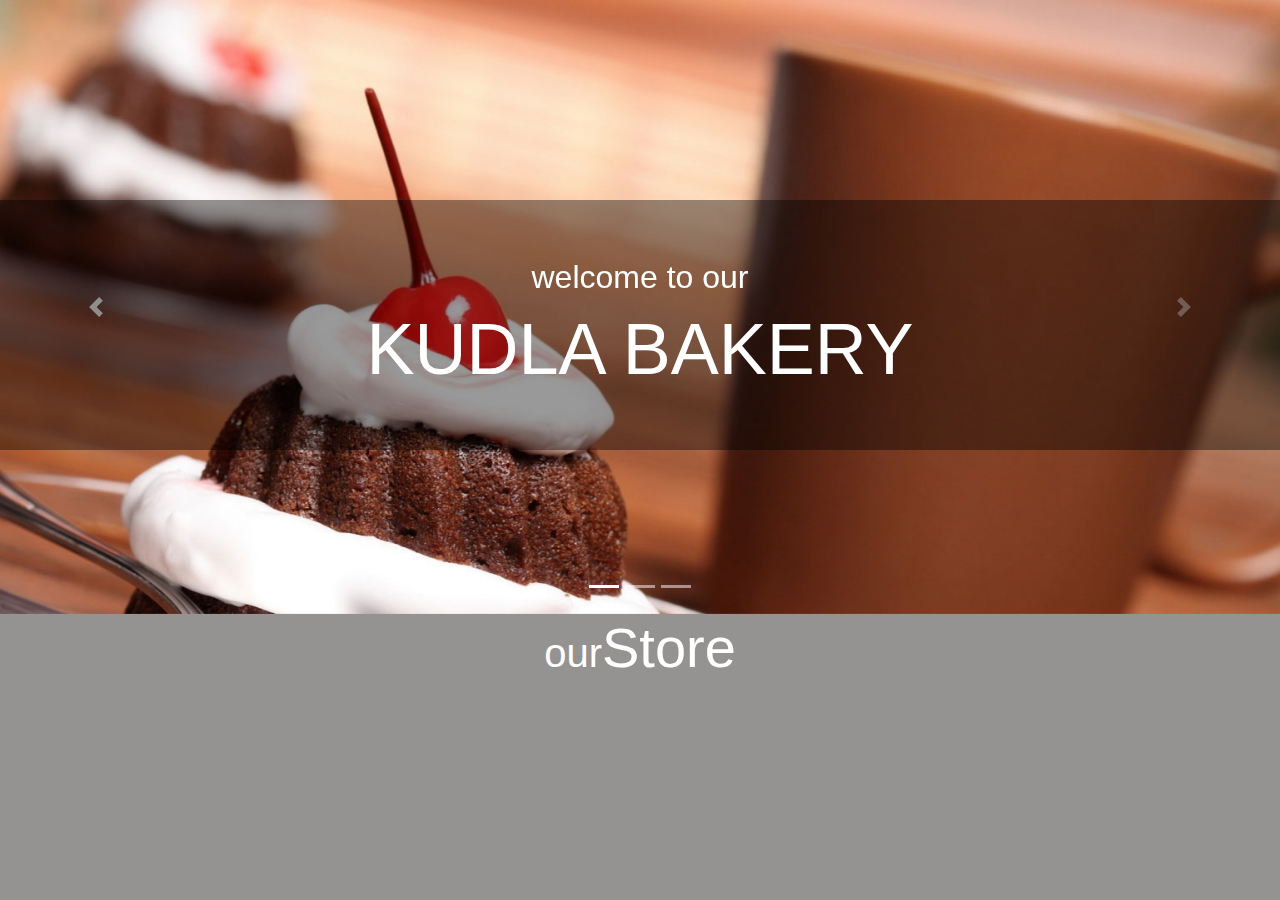
==== index.html @ 6b2db274 "first commit" ====
<!DOCTYPE html>
<html lang="en">
<head>
    <meta charset="UTF-8">
    <meta name="viewport" content="width=device-width, initial-scale=1.0">
    <meta http-equiv="X-UA-Compatible" content="ie=edge">
    <link rel="stylesheet" href="https://maxcdn.bootstrapcdn.com/bootstrap/4.0.0/css/bootstrap.min.css" >
    <link rel="stylesheet" href="styles.css" type="text/css">
    <title>FoodCart</title>
</head>
<body>
   
 <div><!--main div-->
         
   <!-- Homepage -->
      <!--carousel slides-->
        <div id="main" class="carousel slide" data-ride="carousel">
        
          <!-- Indicators -->
            <ul class="carousel-indicators">
               <li data-target="#main" data-slide-to="0" class="active"></li>
               <li data-target="#main" data-slide-to="1"></li>
               <li data-target="#main" data-slide-to="2"></li>
           </ul>
          <!--End of Indicator-->

         <!-- The slideshow -->
            <div class="carousel-inner">
                <div class="carousel-item active banner slides bg1"></div>
                <div class="carousel-item banner slides bg2"></div>            
                <div class="carousel-item banner slides bg3"></div>
            </div>
         <!--End of slides-->
          
         <!-- Left and right controls -->
            <a class="carousel-control-prev" href="#main" data-slide="prev">
                <span class="carousel-control-prev-icon"></span>
            </a>
            <a class="carousel-control-next" href="#main" data-slide="next">
                <span class="carousel-control-next-icon"></span>
            </a>
         <!--End of left and rigth controler-->

         <!--carousel capption-->
            <div class="main-text col-md-12"  >
                <h1><small>welcome to our </small></h1>
                <h3 class="display-3">KUDLA BAKERY</h3>
            </div>
         <!--end of carousel caption-->

        </div>
     <!--End of carousel-->
   <!--Homepage Ends-->

   <!--Store Page-->
    <div>
        <h1 class="text">our<strong class="display-4">Store</strong></h1>
    </div> 
   <!--Store Page Ends-->


        
  </div
  ><!--end of main div-->
</body>

<!--Scripts-->
<script src="cart.js"></script>
<script src="https://ajax.googleapis.com/ajax/libs/jquery/3.4.1/jquery.min.js"></script>
<script src="https://cdnjs.cloudflare.com/ajax/libs/popper.js/1.16.0/umd/popper.min.js"></script>
<script src="https://maxcdn.bootstrapcdn.com/bootstrap/4.4.1/js/bootstrap.min.js"></script>
<!--End of Script-->
</html>
---- styles.css ----
body{
    background-color:#2c252580;
}
.bg1
{
    background-image: url(img/bg1.png);
}
.bg2
{
    background-image: url(img/bg10.png);
}
.bg3
{
    background-image: url(img/bg3.png);
    
}
.slides{
    background-repeat: no-repeat;
    background-size: 100%;
    background-attachment: fixed;
    background-position: center;
    background-size: cover;
    padding-top: 8%;
    padding-left: 30%;
    padding-bottom: 40%;
 }
#txt
{
    position: sticky;
}
.main-text
{
    text-align: center;
    font-family: Comic, cursive, sans-serif;
    position: absolute;
    top: 200px;
    width: 100%;
    color: #FFF;
    background-color: rgba(0, 0, 0,0.4);
    padding-top: 50px;
    padding-bottom: 50px;
}
.text
{    text-align: center;
    font-family: Comic, cursive, sans-serif;
    color: #FFF;
}
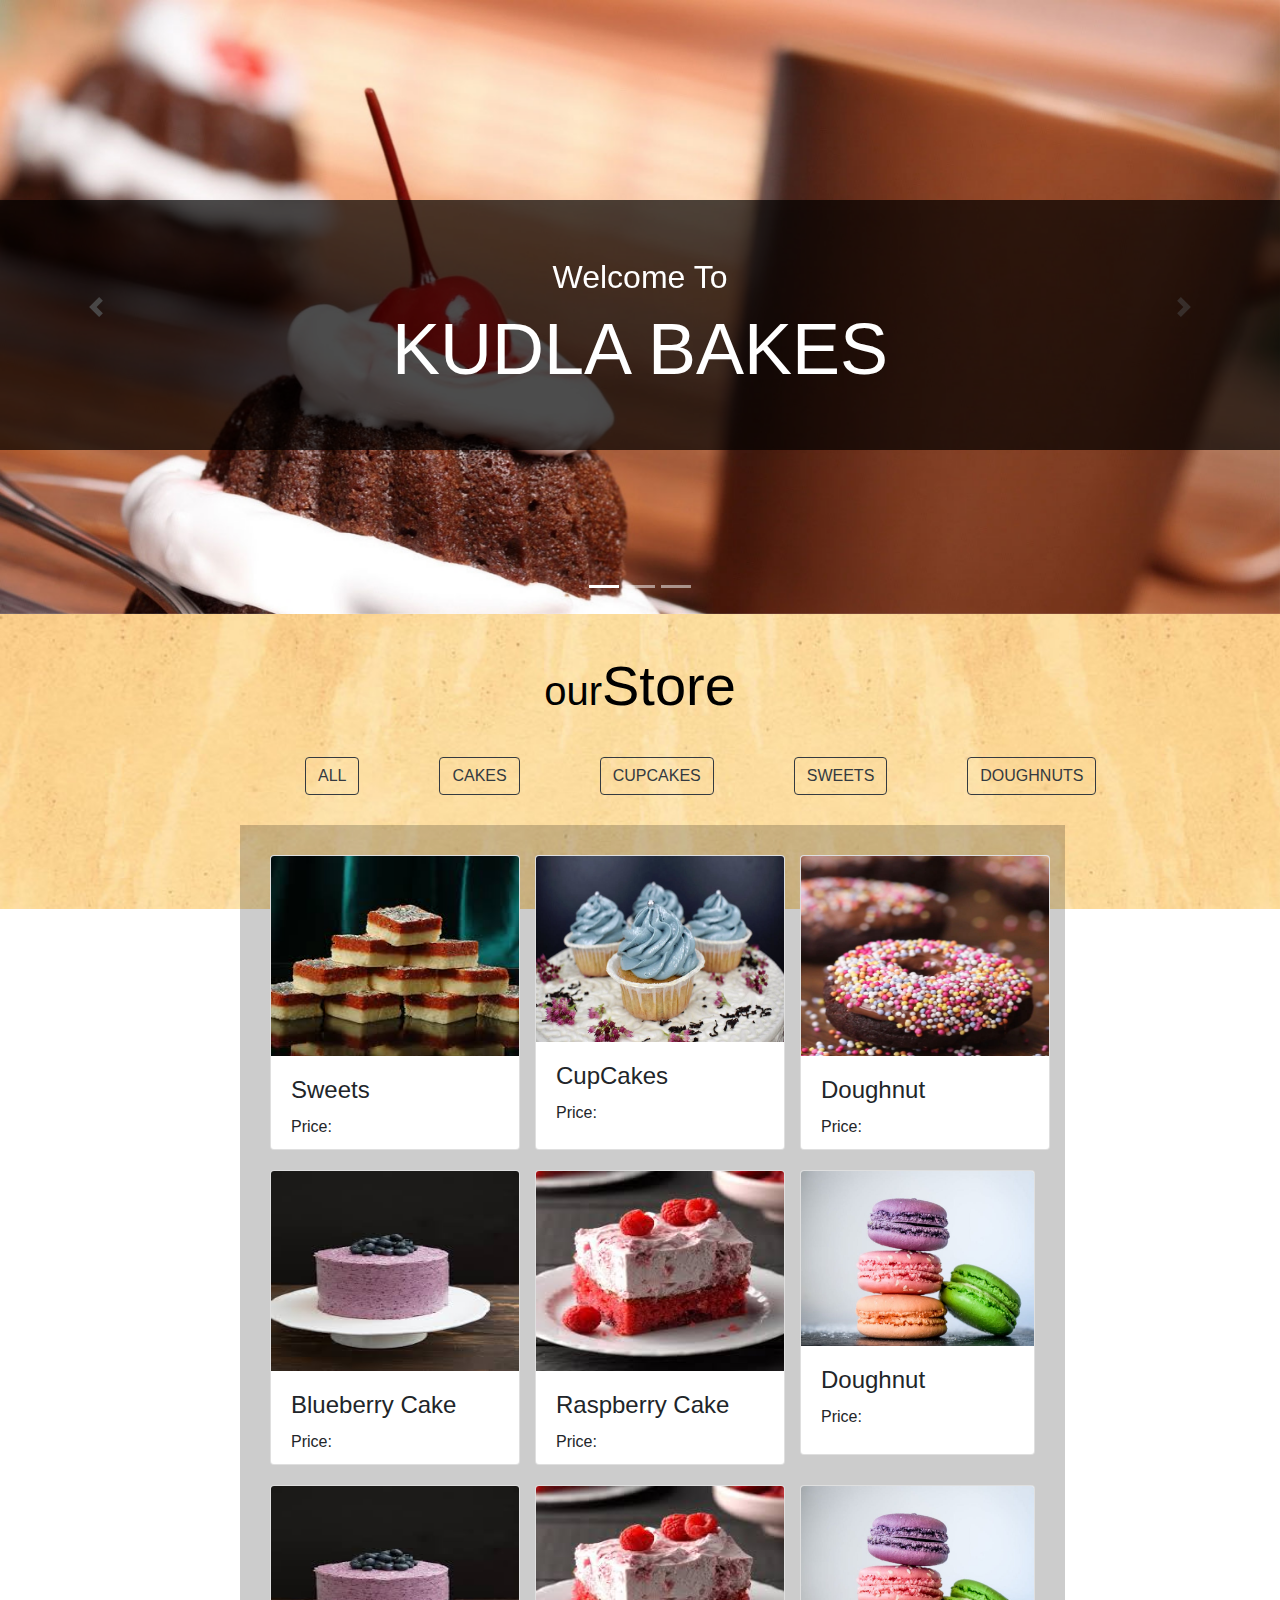
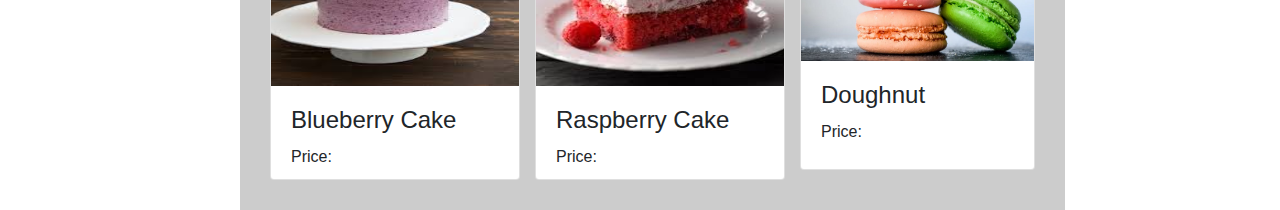
==== commit cc6fb171: "first commit" ====
--- a/index.html
+++ b/index.html
@@ -43,8 +43,8 @@
 
          <!--carousel capption-->
             <div class="main-text col-md-12"  >
-                <h1><small>welcome to our </small></h1>
-                <h3 class="display-3">KUDLA BAKERY</h3>
+                <h1><small>Welcome  To </small></h1>
+                <h3 class="display-3">KUDLA BAKES</h3>
             </div>
          <!--end of carousel caption-->
 
@@ -53,15 +53,125 @@
    <!--Homepage Ends-->
 
    <!--Store Page-->
-    <div>
-        <h1 class="text">our<strong class="display-4">Store</strong></h1>
-    </div> 
+    <div class="container-fluid store">
+         <h1 class="bodyTxt">our<strong class="display-4 bodyTxt">Store</strong></h1><!--head-->               
+        <div class="row justify"><!--service buttons-->
+                <div class="justify-btn"><a href="#" class="btn btn-outline-dark text-uppercase ">all</a></div>
+                <div class="justify-btn"><a href="#" class="btn btn-outline-dark text-uppercase ">Cakes</a></div>
+                <div class="justify-btn"><a href="#" class="btn btn-outline-dark text-uppercase ">CupCakes</a></div>
+                <div class="justify-btn"><a href="#" class="btn btn-outline-dark text-uppercase ">Sweets</a></div>
+                <div class="justify-btn"><a href="#" class="btn btn-outline-dark text-uppercase ">Doughnuts</a></div>
+        </div><!--end of service buttons-->
+         
+        <div class="justify-card ">
+        <!--service cards Row 1-->
+        <div class="row cardRow ">
+            <div class="col-sm-4"><!--card 1-->
+            <div class="card cardSize" style="width:250px">
+                <img class="card-img-top card-img-size" src="img/sweet.jpg" alt="Card image">
+                <div class="card-body">
+                  <h4 class="card-title">Sweets</h4>
+                  <h6>Price:</h6>
+                </div>
+              </div>
+            </div>
+            
+            <div class="col-sm-4"><!--card 2-->
+                <div class="card cardSize">
+                    <img class="card-img-top card-img-size" src="img/cupcake-3.jpeg" alt="Card image">
+                    <div class="card-body">
+                      <h4 class="card-title">CupCakes</h4>
+                      <h6>Price:</h6>
+                    </div>
+                  </div>
+                </div>
+
+                <div class="col-sm-4"><!--card 3-->
+                    <div class="card cardSize" >
+                        <img class="card-img-top card-img-size" src="img/Doughnut.jpg" alt="Card image">
+                        <div class="card-body">
+                          <h4 class="card-title">Doughnut</h4>
+                          <h6>Price:</h6>
+                        </div>
+                      </div>
+                    </div>
+
+          </div><!--end of 1 st row -->
+        
+          <div class="row cardRow"><!--second Row-->
+            <div class="col-sm-4"><!--card 1-->
+            <div class="card cardSize">
+                <img class="card-img-top card-img-size" src="img/blueberry.jpg" alt="Card image">
+                <div class="card-body">
+                  <h4 class="card-title">Blueberry Cake</h4>
+                  <h6>Price:</h6>
+                </div>
+              </div>
+            </div>
+            
+            <div class="col-sm-4"><!--card 2-->
+                <div class="card cardSize">
+                    <img class="card-img-top card-img-size" src="img/Rasberry.jpg" alt="Card image" >
+                    <div class="card-body">
+                      <h4 class="card-title">Raspberry Cake</h4>
+                      <h6>Price:</h6>
+                    </div>
+                  </div>
+                </div>
+
+                <div class="col-sm-4"><!--card 3-->
+                    <div class="card">
+                        <img class="card-img-top" src="img/sweets-1.jpeg" alt="Card image">
+                        <div class="card-body">
+                          <h4 class="card-title">Doughnut</h4>
+                          <h6>Price:</h6>
+                        </div>
+                      </div>
+                    </div>
+
+          </div><!--end of second row -->
+
+          <div class="row cardRow"><!--Third Row-->
+            <div class="col-sm-4 " ><!--card 1-->
+            <div class="card cardSize">
+                <img class="card-img-top card-img-size" src="img/blueberry.jpg" alt="Card image">
+                <div class="card-body">
+                  <h4 class="card-title">Blueberry Cake</h4>
+                  <h6>Price:</h6>
+                </div>
+              </div>
+            </div>
+            
+            <div class="col-sm-4"><!--card 2-->
+                <div class="card cardSize">
+                    <img class="card-img-top card-img-size" src="img/Rasberry.jpg" alt="Card image" >
+                    <div class="card-body">
+                      <h4 class="card-title">Raspberry Cake</h4>
+                      <h6>Price:</h6>
+                    </div>
+                  </div>
+                </div>
+
+                <div class="col-sm-4"><!--card 3-->
+                    <div class="card">
+                        <img class="card-img-top" src="img/sweets-1.jpeg" alt="Card image">
+                        <div class="card-body">
+                          <h4 class="card-title">Doughnut</h4>
+                          <h6>Price:</h6>
+                        </div>
+                      </div>
+                    </div>
+
+          </div><!--end of third row -->
+
+        </div> <!--Cards main div-->
+    </div>
    <!--Store Page Ends-->
 
 
         
-  </div
-  ><!--end of main div-->
+  </div>
+</div><!--end of main div-->
 </body>
 
 <!--Scripts-->
--- a/styles.css
+++ b/styles.css
@@ -1,6 +1,3 @@
-body{
-    background-color:#2c252580;
-}
 .bg1
 {
     background-image: url(img/bg1.png);
@@ -36,7 +33,7 @@
     top: 200px;
     width: 100%;
     color: #FFF;
-    background-color: rgba(0, 0, 0,0.4);
+    background-color: rgba(0, 0, 0,0.7);
     padding-top: 50px;
     padding-bottom: 50px;
 }
@@ -45,3 +42,57 @@
     font-family: Comic, cursive, sans-serif;
     color: #FFF;
 }
+.bodyTxt
+{
+    padding-top: 3%;
+    text-align: center;
+    font-family: Comic, cursive, sans-serif;
+    color:black
+}
+
+.justify-btn
+{
+ padding-left: 40px;
+ padding-right: 40px;
+ padding-bottom: 30px;
+ padding-top: 30px;
+}
+.justify
+{
+       margin-left: 20%;
+       page-break-after: 20%;
+}
+.justify-card
+{
+    margin-left: 18%;
+    margin-right:16%;
+    padding:20px;
+    padding-left: 20px;
+   background-color: rgba(0, 0, 0,0.2);
+}
+.leftAlign
+{
+  text-align: right;
+} 
+.cardRow
+{
+    padding: 10px;
+}
+.store
+{
+    background-image: url(img/sbg1.png);
+    background-repeat: no-repeat;
+    background-size: 100%;
+    background-attachment: fixed;
+    background-position: center;
+    background-size: cover;
+}
+.cardSize
+{
+    width:250px;
+    height: 295px;
+}
+.card-img-size
+{
+    height: 200px;
+}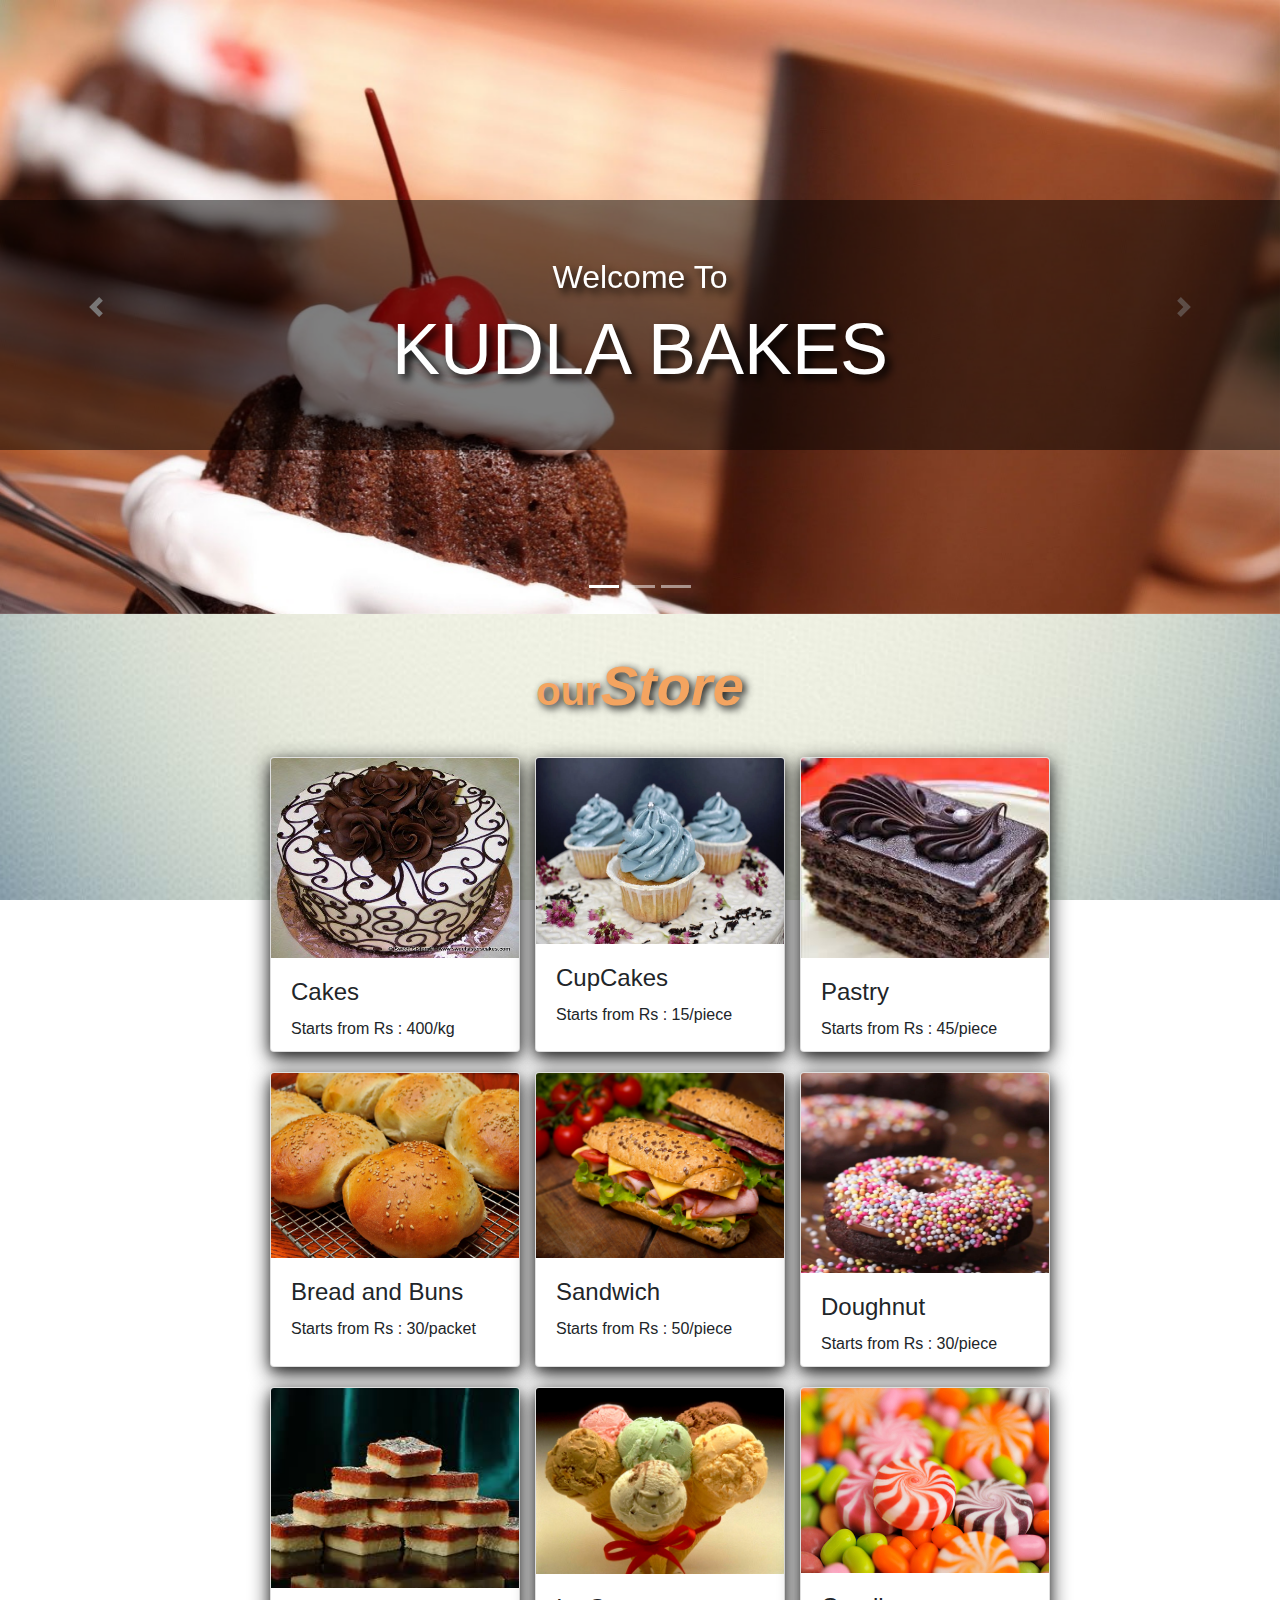
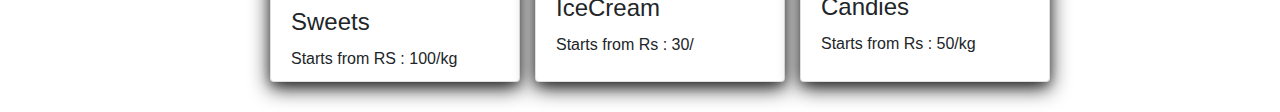
==== commit 59e5dae1: "first commit" ====
--- a/index.html
+++ b/index.html
@@ -6,6 +6,7 @@
     <meta http-equiv="X-UA-Compatible" content="ie=edge">
     <link rel="stylesheet" href="https://maxcdn.bootstrapcdn.com/bootstrap/4.0.0/css/bootstrap.min.css" >
     <link rel="stylesheet" href="styles.css" type="text/css">
+    <link rel="stylesheet" href="css/style.css" type="text/css">
     <title>FoodCart</title>
 </head>
 <body>
@@ -54,44 +55,45 @@
 
    <!--Store Page-->
     <div class="container-fluid store">
-         <h1 class="bodyTxt">our<strong class="display-4 bodyTxt">Store</strong></h1><!--head-->               
-        <div class="row justify"><!--service buttons-->
-                <div class="justify-btn"><a href="#" class="btn btn-outline-dark text-uppercase ">all</a></div>
+         <h1 class="bodyTxt">our<strong class="display-4 bodyTxt font-italic">Store</strong></h1><!--head-->               
+        <div class="row justify"><!--service buttons -->
+               <!--<div class="justify-btn"><a href="#" class="btn btn-outline-dark text-uppercase ">all</a></div>
                 <div class="justify-btn"><a href="#" class="btn btn-outline-dark text-uppercase ">Cakes</a></div>
                 <div class="justify-btn"><a href="#" class="btn btn-outline-dark text-uppercase ">CupCakes</a></div>
                 <div class="justify-btn"><a href="#" class="btn btn-outline-dark text-uppercase ">Sweets</a></div>
-                <div class="justify-btn"><a href="#" class="btn btn-outline-dark text-uppercase ">Doughnuts</a></div>
-        </div><!--end of service buttons-->
+                <div class="justify-btn"><a href="#" class="btn btn-outline-dark text-uppercase ">Doughnuts</a></div>-->
+                
+        </div>
          
         <div class="justify-card ">
         <!--service cards Row 1-->
         <div class="row cardRow ">
             <div class="col-sm-4"><!--card 1-->
-            <div class="card cardSize" style="width:250px">
-                <img class="card-img-top card-img-size" src="img/sweet.jpg" alt="Card image">
+            <div class="card cardSize" data-toggle="modal" data-target="#cake">
+                <img class="card-img-top card-img-size" src="img/cakes.jpg" alt="Card image">
                 <div class="card-body">
-                  <h4 class="card-title">Sweets</h4>
-                  <h6>Price:</h6>
+                  <h4 class="card-title">Cakes</h4>
+                  <h6>Starts from Rs : 400/kg</h6>
                 </div>
               </div>
             </div>
             
             <div class="col-sm-4"><!--card 2-->
-                <div class="card cardSize">
-                    <img class="card-img-top card-img-size" src="img/cupcake-3.jpeg" alt="Card image">
+                <div class="card cardSize" data-toggle="modal" data-target="#cupCake">
+                    <img class="card-img-top card-img-size" src="img/cupcake.jpeg" alt="Card image">
                     <div class="card-body">
                       <h4 class="card-title">CupCakes</h4>
-                      <h6>Price:</h6>
+                      <h6>Starts from Rs : 15/piece</h6>
                     </div>
                   </div>
                 </div>
 
                 <div class="col-sm-4"><!--card 3-->
-                    <div class="card cardSize" >
-                        <img class="card-img-top card-img-size" src="img/Doughnut.jpg" alt="Card image">
+                    <div class="card cardSize" data-toggle="modal" data-target="#pastry">
+                        <img class="card-img-top card-img-size" src="img/pastry.jpg" alt="Card image">
                         <div class="card-body">
-                          <h4 class="card-title">Doughnut</h4>
-                          <h6>Price:</h6>
+                          <h4 class="card-title">Pastry</h4>
+                          <h6>Starts from Rs : 45/piece</h6>
                         </div>
                       </div>
                     </div>
@@ -100,77 +102,309 @@
         
           <div class="row cardRow"><!--second Row-->
             <div class="col-sm-4"><!--card 1-->
-            <div class="card cardSize">
-                <img class="card-img-top card-img-size" src="img/blueberry.jpg" alt="Card image">
+            <div class="card cardSize" data-toggle="modal" data-target="#bread">
+                <img class="card-img-top card-img-size" src="img/bread.jpg" alt="Card image">
                 <div class="card-body">
-                  <h4 class="card-title">Blueberry Cake</h4>
-                  <h6>Price:</h6>
+                  <h4 class="card-title">Bread and Buns</h4>
+                  <h6>Starts from Rs : 30/packet</h6>
+                  </div>
+              </div>
+            </div>
+            
+            <div class="col-sm-4"><!--card 2-->
+                <div class="card cardSize" data-toggle="modal" data-target="#sandwich">
+                    <img class="card-img-top card-img-size" src="img/sandwich.jpg" alt="Card image" >
+                    <div class="card-body">
+                      <h4 class="card-title">Sandwich</h4>
+                      <h6>Starts from  Rs : 50/piece</h6>
+                    </div>
+                  </div>
+                </div>
+
+                <div class="col-sm-4"><!--card 3-->
+                    <div class="card cardSize" data-toggle="modal" data-target="#doughnut">
+                        <img class="card-img-top card-img-size" src="img/Doughnut.jpg" alt="Card image">
+                        <div class="card-body">
+                          <h4 class="card-title">Doughnut</h4>
+                          <h6>Starts from Rs : 30/piece</h6>
+                        </div>
+                      </div>
+                    </div>
+
+          </div><!--end of second row -->
+
+          <div class="row cardRow"><!--Third Row-->
+            <div class="col-sm-4 " ><!--card 1-->
+            <div class="card cardSize" data-toggle="modal" data-target="#sweet">
+                <img class="card-img-top card-img-size" src="img/sweet.jpg" alt="Card image">
+                <div class="card-body">
+                  <h4 class="card-title">Sweets</h4>
+                  <h6>Starts from RS : 100/kg</h6>
                 </div>
               </div>
             </div>
             
             <div class="col-sm-4"><!--card 2-->
-                <div class="card cardSize">
-                    <img class="card-img-top card-img-size" src="img/Rasberry.jpg" alt="Card image" >
+                <div class="card cardSize" data-toggle="modal" data-target="#icecream">
+                    <img class="card-img-top card-img-size" src="img/icecream.jpg" alt="Card image" >
                     <div class="card-body">
-                      <h4 class="card-title">Raspberry Cake</h4>
-                      <h6>Price:</h6>
+                      <h4 class="card-title">IceCream</h4>
+                      <h6>Starts from Rs : 30/</h6>
                     </div>
                   </div>
                 </div>
 
                 <div class="col-sm-4"><!--card 3-->
-                    <div class="card">
-                        <img class="card-img-top" src="img/sweets-1.jpeg" alt="Card image">
+                    <div class="card cardSize" data-toggle="modal" data-target="#candy">
+                        <img class="card-img-top card-img-size" src="img/candy.jpg" alt="Card image">
                         <div class="card-body">
-                          <h4 class="card-title">Doughnut</h4>
-                          <h6>Price:</h6>
+                          <h4 class="card-title">Candies</h4>
+                          <h6>Starts from Rs : 50/kg</h6>
                         </div>
                       </div>
                     </div>
 
-          </div><!--end of second row -->
-
-          <div class="row cardRow"><!--Third Row-->
-            <div class="col-sm-4 " ><!--card 1-->
-            <div class="card cardSize">
-                <img class="card-img-top card-img-size" src="img/blueberry.jpg" alt="Card image">
-                <div class="card-body">
-                  <h4 class="card-title">Blueberry Cake</h4>
-                  <h6>Price:</h6>
-                </div>
-              </div>
-            </div>
-            
-            <div class="col-sm-4"><!--card 2-->
-                <div class="card cardSize">
-                    <img class="card-img-top card-img-size" src="img/Rasberry.jpg" alt="Card image" >
-                    <div class="card-body">
-                      <h4 class="card-title">Raspberry Cake</h4>
-                      <h6>Price:</h6>
-                    </div>
-                  </div>
-                </div>
-
-                <div class="col-sm-4"><!--card 3-->
-                    <div class="card">
-                        <img class="card-img-top" src="img/sweets-1.jpeg" alt="Card image">
-                        <div class="card-body">
-                          <h4 class="card-title">Doughnut</h4>
-                          <h6>Price:</h6>
-                        </div>
-                      </div>
-                    </div>
-
           </div><!--end of third row -->
 
         </div> <!--Cards main div-->
     </div>
-   <!--Store Page Ends-->
-
-
-        
+   <!--Store Page Ends-->          
+
+  <!--Popup Models-->
+ <!-- The Modal Cacke-->
+  <div class="modal" id="cake">
+   <div class="modal-dialog">
+    <div class="modal-content">
+    
+      <!-- Modal Header -->
+      <div class="modal-header">
+        <h4 class="modal-title">Cakes</h4>
+        <button type="button" class="close" data-dismiss="modal">&times;</button>
+      </div>
+      
+      <!-- Modal body -->
+      <div class="modal-body">
+        Modal body..
+      </div>
+      
+      <!-- Modal footer -->
+      <div class="modal-footer">
+        <button type="button" class="btn btn-danger" data-dismiss="modal">Close</button>
+      </div>
+      
+    </div>
   </div>
+</div>
+<!--Model Cake ends-->        
+
+<!-- The Modal cupCacke-->
+<div class="modal" id="cupCake">
+  <div class="modal-dialog">
+    <div class="modal-content">
+    
+      <!-- Modal Header -->
+      <div class="modal-header">
+        <h4 class="modal-title">CupCakes</h4>
+        <button type="button" class="close" data-dismiss="modal">&times;</button>
+      </div>
+      
+      <!-- Modal body -->
+      <div class="modal-body">
+        Modal body..
+      </div>
+      
+      <!-- Modal footer -->
+      <div class="modal-footer">
+        <button type="button" class="btn btn-danger" data-dismiss="modal">Close</button>
+      </div>
+      
+    </div>
+  </div>
+</div>
+<!--cupCake Model ends-->  
+
+<!-- The Modal pastry-->
+<div class="modal" id="pastry">
+  <div class="modal-dialog">
+   <div class="modal-content">
+   
+     <!-- Modal Header -->
+     <div class="modal-header">
+       <h4 class="modal-title">Pastry</h4>
+       <button type="button" class="close" data-dismiss="modal">&times;</button>
+     </div>
+     
+     <!-- Modal body -->
+     <div class="modal-body">
+       Modal body..
+     </div>
+     
+     <!-- Modal footer -->
+     <div class="modal-footer">
+       <button type="button" class="btn btn-danger" data-dismiss="modal">Close</button>
+     </div>
+     
+   </div>
+ </div>
+</div>
+<!--Model pastry ends-->     
+
+<!-- The Modal bread-->
+<div class="modal" id="bread">
+  <div class="modal-dialog">
+   <div class="modal-content">
+   
+     <!-- Modal Header -->
+     <div class="modal-header">
+       <h4 class="modal-title">Bread and Bun</h4>
+       <button type="button" class="close" data-dismiss="modal">&times;</button>
+     </div>
+     
+     <!-- Modal body -->
+     <div class="modal-body">
+       Modal body..
+     </div>
+     
+     <!-- Modal footer -->
+     <div class="modal-footer">
+       <button type="button" class="btn btn-danger" data-dismiss="modal">Close</button>
+     </div>
+     
+   </div>
+ </div>
+</div>
+<!--Model Bread ends-->     
+
+<!-- The Modal Sandwich-->
+<div class="modal" id="sandwich">
+  <div class="modal-dialog">
+   <div class="modal-content">
+   
+     <!-- Modal Header -->
+     <div class="modal-header">
+       <h4 class="modal-title">Sandwich</h4>
+       <button type="button" class="close" data-dismiss="modal">&times;</button>
+     </div>
+     
+     <!-- Modal body -->
+     <div class="modal-body">
+       Modal body..
+     </div>
+     
+     <!-- Modal footer -->
+     <div class="modal-footer">
+       <button type="button" class="btn btn-danger" data-dismiss="modal">Close</button>
+     </div>
+     
+   </div>
+ </div>
+</div>
+<!--Model sandwich ends-->     
+
+<!-- The Modal Doughnut-->
+<div class="modal" id="doughnut">
+  <div class="modal-dialog">
+   <div class="modal-content">
+   
+     <!-- Modal Header -->
+     <div class="modal-header">
+       <h4 class="modal-title">Doughnuts</h4>
+       <button type="button" class="close" data-dismiss="modal">&times;</button>
+     </div>
+     
+     <!-- Modal body -->
+     <div class="modal-body">
+       Modal body..
+     </div>
+     
+     <!-- Modal footer -->
+     <div class="modal-footer">
+       <button type="button" class="btn btn-danger" data-dismiss="modal">Close</button>
+     </div>
+     
+   </div>
+ </div>
+</div>
+<!--Model Dougnut ends-->   
+
+<!-- The Modal Sweets-->
+<div class="modal" id="sweet">
+  <div class="modal-dialog">
+   <div class="modal-content">
+   
+     <!-- Modal Header -->
+     <div class="modal-header">
+       <h4 class="modal-title">Sweets</h4>
+       <button type="button" class="close" data-dismiss="modal">&times;</button>
+     </div>
+     
+     <!-- Modal body -->
+     <div class="modal-body">
+       Modal body..
+     </div>
+     
+     <!-- Modal footer -->
+     <div class="modal-footer">
+       <button type="button" class="btn btn-danger" data-dismiss="modal">Close</button>
+     </div>
+     
+   </div>
+ </div>
+</div>
+<!--Model Sweets ends-->   
+
+<!-- The Modal IceCream-->
+<div class="modal" id="icecream">
+  <div class="modal-dialog">
+   <div class="modal-content">
+   
+     <!-- Modal Header -->
+     <div class="modal-header">
+       <h4 class="modal-title">IceCream</h4>
+       <button type="button" class="close" data-dismiss="modal">&times;</button>
+     </div>
+     
+     <!-- Modal body -->
+     <div class="modal-body">
+       Modal body..
+     </div>
+     
+     <!-- Modal footer -->
+     <div class="modal-footer">
+       <button type="button" class="btn btn-danger" data-dismiss="modal">Close</button>
+     </div>
+     
+   </div>
+ </div>
+</div>
+<!--Model IceCream ends-->  
+
+<!-- The Modal Candies-->
+<div class="modal" id="candy">
+  <div class="modal-dialog">
+   <div class="modal-content">
+   
+     <!-- Modal Header -->
+     <div class="modal-header">
+       <h4 class="modal-title">Candies</h4>
+       <button type="button" class="close" data-dismiss="modal">&times;</button>
+     </div>
+     
+     <!-- Modal body -->
+     <div class="modal-body">
+       Modal body..
+     </div>
+     
+     <!-- Modal footer -->
+     <div class="modal-footer">
+       <button type="button" class="btn btn-danger" data-dismiss="modal">Close</button>
+     </div>
+     
+   </div>
+ </div>
+</div>
+<!--Model Candiess ends-->   
+
 </div><!--end of main div-->
 </body>
 
--- a/styles.css
+++ b/styles.css
@@ -1,14 +1,14 @@
 .bg1
 {
-    background-image: url(img/bg1.png);
+    background-image: url(img/bg1.jpg);
 }
 .bg2
 {
-    background-image: url(img/bg10.png);
+    background-image: url(img/bg2.png);
 }
 .bg3
 {
-    background-image: url(img/bg3.png);
+    background-image: url(img/bg3.jpg);
     
 }
 .slides{
@@ -33,9 +33,11 @@
     top: 200px;
     width: 100%;
     color: #FFF;
-    background-color: rgba(0, 0, 0,0.7);
+    text-shadow: 5px 5px 8px black;
+    background-color: rgba(0, 0, 0,0.5);
     padding-top: 50px;
     padding-bottom: 50px;
+    
 }
 .text
 {    text-align: center;
@@ -44,10 +46,13 @@
 }
 .bodyTxt
 {
+    font-weight: 700;
     padding-top: 3%;
     text-align: center;
     font-family: Comic, cursive, sans-serif;
-    color:black
+    color:sandybrown;
+    text-shadow: 3px 3px 8px black
+    
 }
 
 .justify-btn
@@ -68,7 +73,8 @@
     margin-right:16%;
     padding:20px;
     padding-left: 20px;
-   background-color: rgba(0, 0, 0,0.2);
+    
+   /* background-color: rgba(0, 0, 0,0.2); */
 }
 .leftAlign
 {
@@ -80,7 +86,7 @@
 }
 .store
 {
-    background-image: url(img/sbg1.png);
+    background-image: url(img/sbg2.jpg);
     background-repeat: no-repeat;
     background-size: 100%;
     background-attachment: fixed;
@@ -91,7 +97,15 @@
 {
     width:250px;
     height: 295px;
+  box-shadow: 0 4px 8px 0 rgba(0, 0, 0, 0.2), 0 6px 20px 0 rgba(0, 0, 0, 0.9);
+  
 }
+
+.cardSize:hover {   
+    -webkit-transform: scale(1.1); /* Safari 3-8 */
+    
+  }
+  
 .card-img-size
 {
     height: 200px;
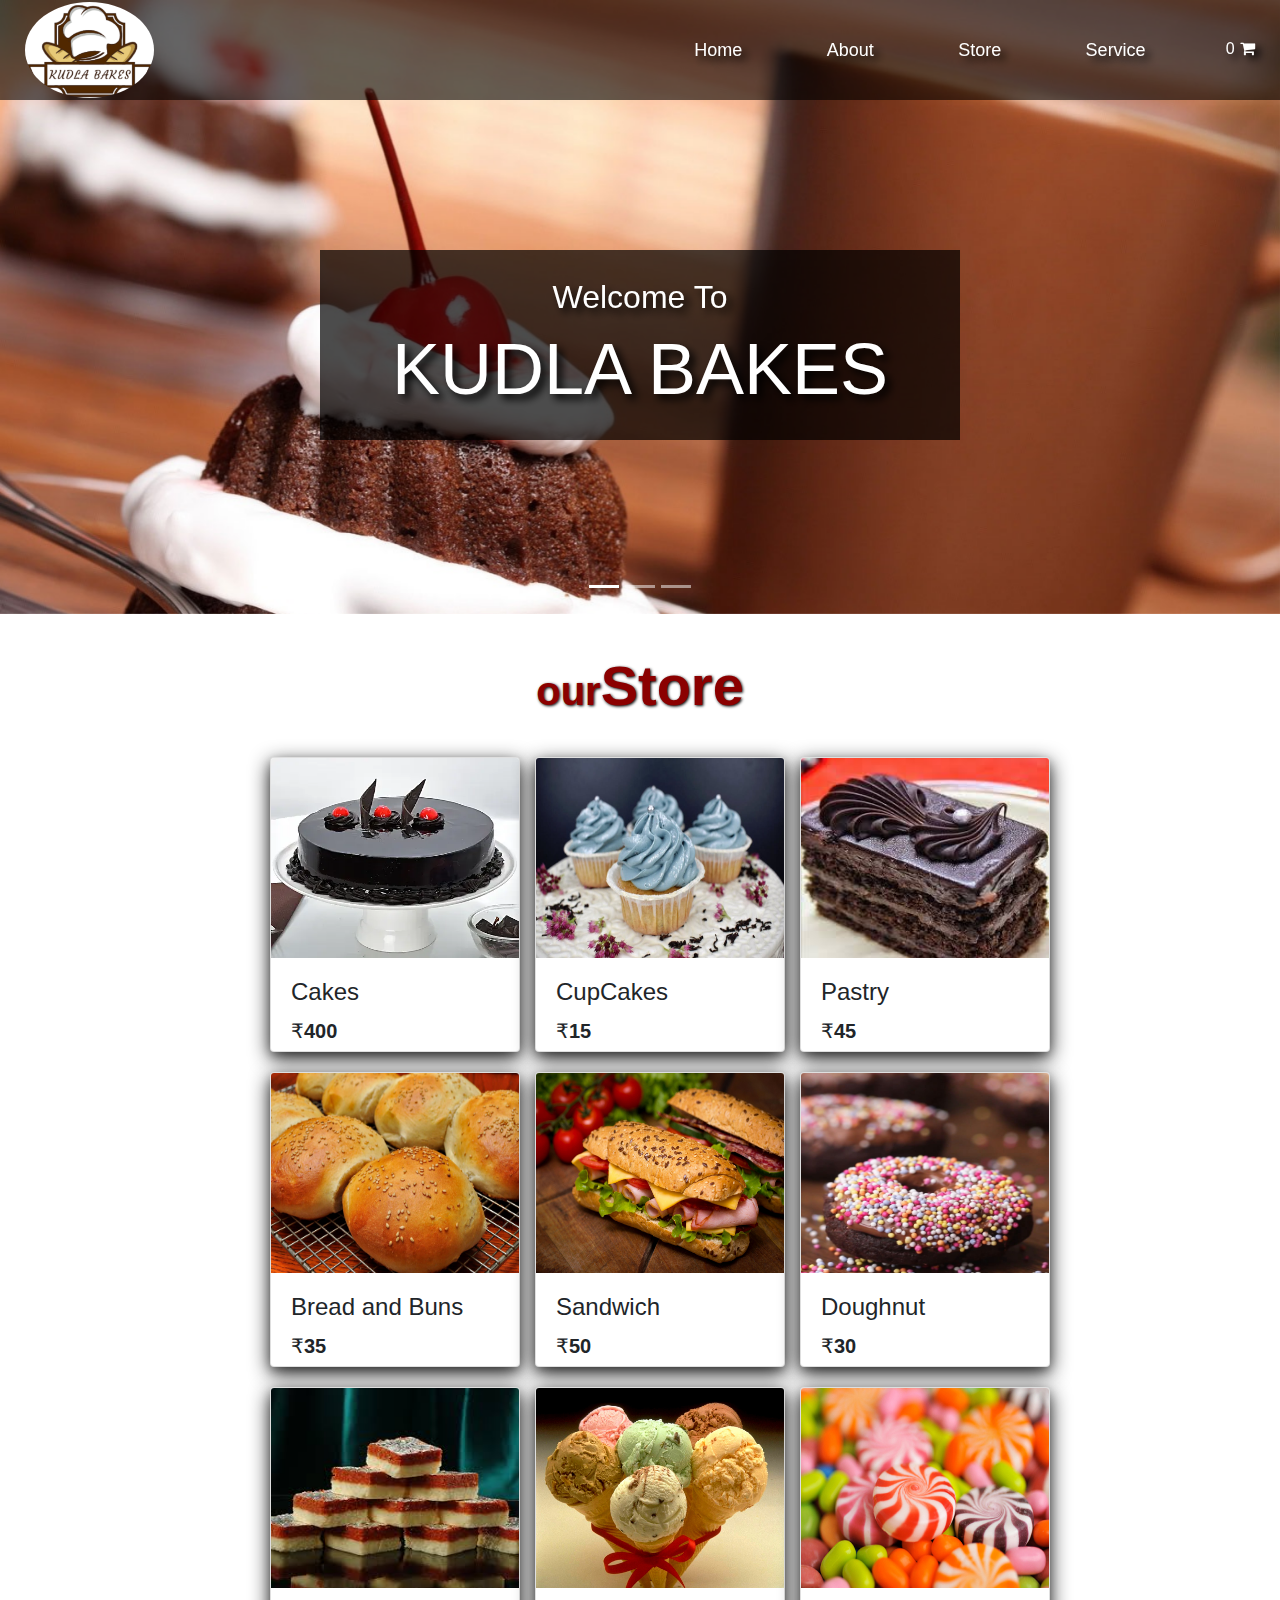
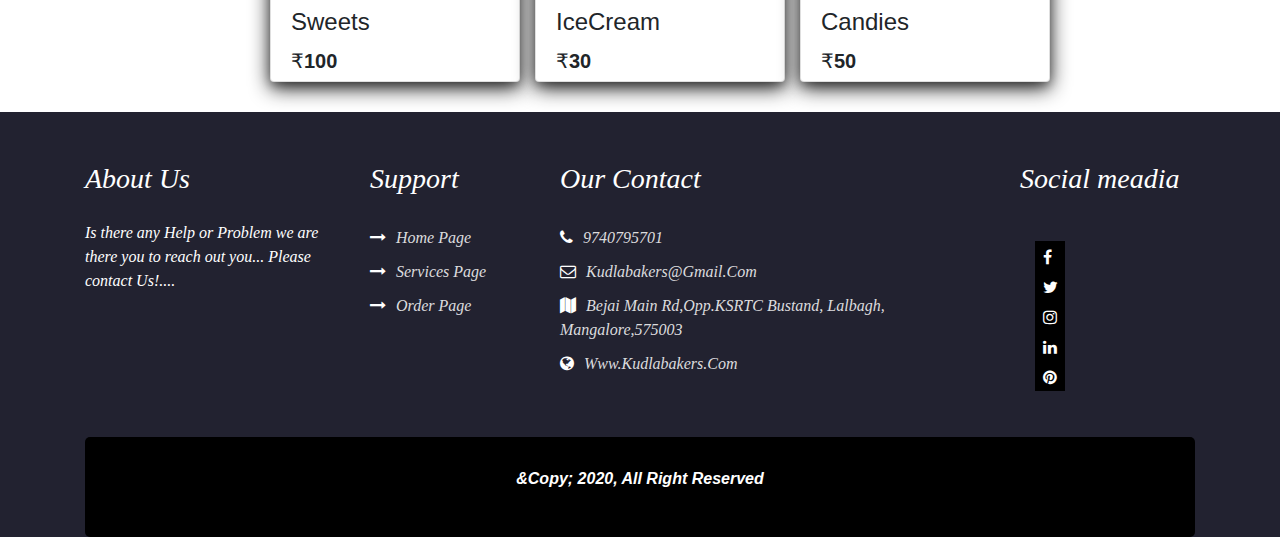
==== commit 84cf2b5e: "first commit" ====
--- a/index.html
+++ b/index.html
@@ -4,188 +4,411 @@
     <meta charset="UTF-8">
     <meta name="viewport" content="width=device-width, initial-scale=1.0">
     <meta http-equiv="X-UA-Compatible" content="ie=edge">
-    <link rel="stylesheet" href="https://maxcdn.bootstrapcdn.com/bootstrap/4.0.0/css/bootstrap.min.css" >
-    <link rel="stylesheet" href="styles.css" type="text/css">
-    <link rel="stylesheet" href="css/style.css" type="text/css">
+   <!-- <link rel="stylesheet" href="https://maxcdn.bootstrapcdn.com/bootstrap/4.0.0/css/bootstrap.min.css" >-->
+    <link rel="stylesheet" href="https://stackpath.bootstrapcdn.com/bootstrap/4.4.1/css/bootstrap.min.css">
+        <link rel="stylesheet" href="https://stackpath.bootstrapcdn.com/font-awesome/4.7.0/css/font-awesome.min.css">
+        <link rel="stylesheet" href="  https://cdnjs.cloudflare.com/ajax/libs/animate.css/3.7.2/animate.css">
+        
+<!-- <link rel="stylesheet" href="style.css">-->
+    <link rel="stylesheet" href="css/styles.css" type="text/css">
     <title>FoodCart</title>
 </head>
 <body>
-   
+  
+
  <div><!--main div-->
          
    <!-- Homepage -->
       <!--carousel slides-->
-        <div id="main" class="carousel slide" data-ride="carousel">
+      <div id="main" class="carousel slide" data-ride="carousel">
         
-          <!-- Indicators -->
-            <ul class="carousel-indicators">
-               <li data-target="#main" data-slide-to="0" class="active"></li>
-               <li data-target="#main" data-slide-to="1"></li>
-               <li data-target="#main" data-slide-to="2"></li>
-           </ul>
-          <!--End of Indicator-->
-
-         <!-- The slideshow -->
-            <div class="carousel-inner">
-                <div class="carousel-item active banner slides bg1"></div>
-                <div class="carousel-item banner slides bg2"></div>            
-                <div class="carousel-item banner slides bg3"></div>
+        <!-- Indicators -->
+          <ul class="carousel-indicators">
+             <li data-target="#main" data-slide-to="0" class="active"></li>
+             <li data-target="#main" data-slide-to="1"></li>
+             <li data-target="#main" data-slide-to="2"></li>
+         </ul>
+        <!--End of Indicator-->
+
+       <!-- The slideshow -->
+          <div class="carousel-inner">
+              <div class="carousel-item active banner slides bg1"></div>
+              <div class="carousel-item banner slides bg2"></div>            
+              <div class="carousel-item banner slides bg3"></div>
+          </div>
+       <!--End of slides-->
+        
+       <!-- Left and right controls
+          <a class="carousel-control-prev" href="#main" data-slide="prev">
+              <span class="carousel-control-prev-icon"></span>
+          </a>
+          <a class="carousel-control-next" href="#main" data-slide="next">
+              <span class="carousel-control-next-icon"></span>
+          </a> -->
+       <!--End of left and rigth controler-->
+
+       <!-- header
+       <div>
+       <header class="header">
+        <nav class="navbar navbar-style">
+            <div class="container-fluid">
+                <div class="navbar-header">
+                   <a href=""><img class="logo rounded-circle" src="img/header/Cupcake.png"></a>
+                </div>
+                <ul class="nav navbar-nav navbar-right">
+                    <li><a href="index.html" class="btn btn-outline-light text-uppercase mr-3">Home</a>
+                   <a href="about.html" class="btn btn-outline-light text-uppercase mr-3"  >About</a>
+                   <a href="#order" class="btn btn-outline-light text-uppercase mr-3" >Store</a>
+                   <a href="service.html" class="btn btn-outline-light text-uppercase mr-3" >Service</a>
+                  
+                   <div id="cart-info" class="cart-info" style="float: right;">
+                <p class="btn btn-outline-light text-uppercase mr-3"><span id="item-count">0</span><span class="cart-info__icon">&nbsp;<i class="fa fa-shopping-cart"></i></span>
+                    
+                  </div>
+                  
+                   </li>
+
+                </ul>
             </div>
-         <!--End of slides-->
-          
-         <!-- Left and right controls -->
-            <a class="carousel-control-prev" href="#main" data-slide="prev">
-                <span class="carousel-control-prev-icon"></span>
-            </a>
-            <a class="carousel-control-next" href="#main" data-slide="next">
-                <span class="carousel-control-next-icon"></span>
-            </a>
-         <!--End of left and rigth controler-->
-
-         <!--carousel capption-->
-            <div class="main-text col-md-12"  >
+        </nav>
+</header>
+</div> -->
+       <!--header Ends-->
+         <!--Header-->
+         <div class="col-md-12 navheader"  >
+          <header class="header">
+            <nav class="navbar navbar-style">
+              <div class="container-fluid">
+                <div class="navbar-header">
+                  <a href=""><img class="logo rounded-circle" src="img/header/Cupcake.png"></a>
+                </div>
+                <ul class="nav navbar-nav navbar-right">
+                  <li><a href="index.html" class="justify-btn">Home</a>
+                    <a href="about.html" class="justify-btn" >About</a>
+                    <a href="#order" class="justify-btn">Store</a>
+                    <a href="service.html" class="justify-btn" >Service</a>
+                    <div id="cart-info" class="cart-info " style="float: right;">
+                      <p ><span id="item-count" class="justify-cart">0</span><span class="cart-info__icon">&nbsp;<i class="fa fa-shopping-cart" style="padding-right: 10px;"></i></span>
+                    </div>
+                   </li>
+                </ul>
+              </div>
+            </nav>
+          </header>
+    </div>
+ <!--end of Header-->
+
+       <!--carousel capption-->
+          <div class="main-text col-md-12"  >
                 <h1><small>Welcome  To </small></h1>
-                <h3 class="display-3">KUDLA BAKES</h3>
+              <h3 class="display-3">KUDLA BAKES</h3>
+          </div>
+       <!--end of carousel caption-->
+
+      </div>
+   <!--End of carousel-->
+   <!-- Cart-->
+<div id="carti" class="carti" >
+    
+    
+    <!-- cart total -->
+    <div class="cart-total-container d-flex justify-content-around text-capitalize mt-5" >
+    <h5>Total</h5>
+    <h5> ₹ <strong id="cart-total" class="font-weight-bold">0.00</strong> </h5>
+    </div>
+    <!--end cart total -->
+    <!-- cart buttons -->
+    <div class="cart-buttons-container mt-3 d-flex justify-content-between">
+    <a href="#" id="clear-cart" class="btn btn-outline-secondary btn-black text-uppercase">clear cart</a>
+    <a href="#" class="btn btn-outline-secondary text-uppercase btn-pink">checkout</a>
+    </div>
+    <!--end of  cart buttons -->
+
+</div>
+<!-- End Cart-->
+ <!--Homepage Ends-->
+
+ <div class="container-fluid" id="order">
+    <h1 class="bodyTxt">our<strong class="display-4 bodyTxt">Store</strong></h1><!--head-->               
+   <div class="row justify"><!--service buttons-->
+           <!-- <div class="justify-btn"><a href="#" class="btn btn-outline-dark text-uppercase ">all</a></div>
+           <div class="justify-btn"><a href="#" class="btn btn-outline-dark text-uppercase ">Cakes</a></div>
+           <div class="justify-btn"><a href="#" class="btn btn-outline-dark text-uppercase ">CupCakes</a></div>
+           <div class="justify-btn"><a href="#" class="btn btn-outline-dark text-uppercase ">Sweets</a></div>
+           <div class="justify-btn"><a href="#" class="btn btn-outline-dark text-uppercase ">Doughnuts</a></div> -->
+   </div><!--end of service buttons-->
+    
+   <div class="justify-card ">
+   <!--service cards Row 1-->
+   <div class="row cardRow ">
+       <div class="col-sm-4"><!--card 1-->
+       <div class="card cardSize" data-toggle="modal" data-target="#cake">
+           <img class="card-img-top card-img-size" src="img/truffle.jpg" alt="Card image">
+           <div class="card-body">
+             <h4 class="card-title">Cakes</h4>
+             
+             <h5 class="store-item-value">₹<strong id="store-item-price" class="font-weight-bold">400</strong></h5>
+             <!-- <span class="btn store-item-icon" style="font-size:36px"> 
+                <i class="fa fa-shopping-cart"></i>
+              </span> -->
             </div>
-         <!--end of carousel caption-->
-
-        </div>
-     <!--End of carousel-->
-   <!--Homepage Ends-->
-
-   <!--Store Page-->
-    <div class="container-fluid store">
-         <h1 class="bodyTxt">our<strong class="display-4 bodyTxt font-italic">Store</strong></h1><!--head-->               
-        <div class="row justify"><!--service buttons -->
-               <!--<div class="justify-btn"><a href="#" class="btn btn-outline-dark text-uppercase ">all</a></div>
-                <div class="justify-btn"><a href="#" class="btn btn-outline-dark text-uppercase ">Cakes</a></div>
-                <div class="justify-btn"><a href="#" class="btn btn-outline-dark text-uppercase ">CupCakes</a></div>
-                <div class="justify-btn"><a href="#" class="btn btn-outline-dark text-uppercase ">Sweets</a></div>
-                <div class="justify-btn"><a href="#" class="btn btn-outline-dark text-uppercase ">Doughnuts</a></div>-->
-                
-        </div>
-         
-        <div class="justify-card ">
-        <!--service cards Row 1-->
-        <div class="row cardRow ">
-            <div class="col-sm-4"><!--card 1-->
-            <div class="card cardSize" data-toggle="modal" data-target="#cake">
-                <img class="card-img-top card-img-size" src="img/cakes.jpg" alt="Card image">
-                <div class="card-body">
-                  <h4 class="card-title">Cakes</h4>
-                  <h6>Starts from Rs : 400/kg</h6>
-                </div>
-              </div>
+         </div>
+       </div>
+       
+       <div class="col-sm-4"><!--card 2-->
+           <div class="card cardSize" data-toggle="modal" data-target="#cupcake">
+               <img class="card-img-top card-img-size" src="img/cupcake.jpeg" alt="Card image">
+               <div class="card-body">
+                 <h4 class="card-title">CupCakes</h4>
+                 <h5 class="store-item-value">₹<strong id="store-item-price" class="font-weight-bold">15</strong></h5>
+                 <!-- <span class="btn store-item-icon" style="font-size:36px"> 
+                    <i class="fa fa-shopping-cart"></i>
+                  </span> -->
+               </div>
+             </div>
+           </div>
+
+           <div class="col-sm-4"><!--card 3-->
+               <div class="card cardSize" data-toggle="modal" data-target="#pastry" >
+                   <img class="card-img-top card-img-size" src="img/pastry.jpg" alt="Card image">
+                   <div class="card-body">
+                     <h4 class="card-title">Pastry</h4>
+                     <h5 class="store-item-value">₹<strong id="store-item-price" class="font-weight-bold">45</strong></h5>
+                     <!-- <span class="store-item-icon" style="font-size:36px"> 
+                        <i class="fa fa-shopping-cart"></i>
+                      </span> -->
+                    </div>
+                 </div>
+               </div>
+
+     </div><!--end of 1 st row -->
+   
+     <div class="row cardRow"><!--second Row-->
+       <div class="col-sm-4"><!--card 1-->
+       <div class="card cardSize" data-toggle="modal" data-target="#bread">
+           <img class="card-img-top card-img-size" src="img/bread.jpg" alt="Card image">
+           <div class="card-body">
+             <h4 class="card-title">Bread and Buns</h4>
+             <h5 class="store-item-value">₹<strong id="store-item-price" class="font-weight-bold">35</strong></h5>
+             <!-- <span class="store-item-icon" style="font-size:36px"> 
+                <i class="fa fa-shopping-cart"></i>
+              </span> -->
             </div>
-            
-            <div class="col-sm-4"><!--card 2-->
-                <div class="card cardSize" data-toggle="modal" data-target="#cupCake">
-                    <img class="card-img-top card-img-size" src="img/cupcake.jpeg" alt="Card image">
-                    <div class="card-body">
-                      <h4 class="card-title">CupCakes</h4>
-                      <h6>Starts from Rs : 15/piece</h6>
+         </div>
+       </div>
+       
+       <div class="col-sm-4"><!--card 2-->
+           <div class="card cardSize" data-toggle="modal" data-target="#sandwich">
+               <img class="card-img-top card-img-size" src="img/sandwich.jpg" alt="Card image" >
+               <div class="card-body">
+                 <h4 class="card-title">Sandwich</h4>
+                 <h5 class="store-item-value">₹<strong id="store-item-price" class="font-weight-bold">50</strong></h5>
+                 <!-- <span class="store-item-icon" style="font-size:36px"> 
+                    <i class="fa fa-shopping-cart"></i>
+                  </span> -->
+               </div>
+             </div>
+           </div>
+
+           <div class="col-sm-4"><!--card 3-->
+               <div class="card cardSize" data-toggle="modal" data-target="#doughnut">
+                   <img class="card-img-top card-img-size" src="img/Doughnut.jpg" alt="Card image">
+                   <div class="card-body">
+                     <h4 class="card-title">Doughnut</h4>
+                     <h5 class="store-item-value">₹<strong id="store-item-price" class="font-weight-bold">30</strong></h5>
+                     <!-- <span class="store-item-icon" style="font-size:36px"> 
+                        <i class="fa fa-shopping-cart"></i>
+                      </span> -->
                     </div>
-                  </div>
-                </div>
-
-                <div class="col-sm-4"><!--card 3-->
-                    <div class="card cardSize" data-toggle="modal" data-target="#pastry">
-                        <img class="card-img-top card-img-size" src="img/pastry.jpg" alt="Card image">
-                        <div class="card-body">
-                          <h4 class="card-title">Pastry</h4>
-                          <h6>Starts from Rs : 45/piece</h6>
-                        </div>
-                      </div>
+                 </div>
+               </div>
+
+     </div><!--end of second row -->
+
+     <div class="row cardRow"><!--Third Row-->
+       <div class="col-sm-4 " ><!--card 1-->
+       <div class="card cardSize" data-toggle="modal" data-target="#sweet">
+           <img class="card-img-top card-img-size" src="img/sweet.jpg" alt="Card image">
+           <div class="card-body">
+             <h4 class="card-title">Sweets</h4>
+             <h5 class="store-item-value">₹<strong id="store-item-price" class="font-weight-bold">100</strong></h5>
+             <!-- <span class="store-item-icon" style="font-size:36px"> 
+                <i class="fa fa-shopping-cart"></i>
+              </span> -->
+            </div>
+         </div>
+       </div>
+       
+       <div class="col-sm-4"><!--card 2-->
+           <div class="card cardSize" data-toggle="modal" data-target="#icecream">
+               <img class="card-img-top card-img-size" src="img/icecream.jpg" alt="Card image" >
+               <div class="card-body">
+                 <h4 class="card-title">IceCream</h4>
+                 <h5 class="store-item-value">₹<strong id="store-item-price" class="font-weight-bold">30</strong></h5>
+                 <!-- <span class="store-item-icon" style="font-size:36px"> 
+                    <i class="fa fa-shopping-cart"></i>
+                  </span> -->
+               </div>
+             </div>
+           </div>
+
+           <div class="col-sm-4"><!--card 3-->
+               <div class="card cardSize" data-toggle="modal" data-target="#candy">
+                   <img class="card-img-top card-img-size" src="img/candy.jpg" alt="Card image">
+                   <div class="card-body">
+                     <h4 class="card-title">Candies</h4>
+                     <h5 class="store-item-value">₹<strong id="store-item-price" class="font-weight-bold">50</strong></h5>
+                     <!-- <span class="store-item-icon" style="font-size:36px"> 
+                        <i class="fa fa-shopping-cart"></i>
+                      </span> -->
                     </div>
-
-          </div><!--end of 1 st row -->
+                 </div>
+               </div>
+
+     </div><!--end of third row -->
+
+   </div> <!--Cards main div-->
+</div>
         
-          <div class="row cardRow"><!--second Row-->
-            <div class="col-sm-4"><!--card 1-->
-            <div class="card cardSize" data-toggle="modal" data-target="#bread">
-                <img class="card-img-top card-img-size" src="img/bread.jpg" alt="Card image">
-                <div class="card-body">
-                  <h4 class="card-title">Bread and Buns</h4>
-                  <h6>Starts from Rs : 30/packet</h6>
-                  </div>
-              </div>
-            </div>
-            
-            <div class="col-sm-4"><!--card 2-->
-                <div class="card cardSize" data-toggle="modal" data-target="#sandwich">
-                    <img class="card-img-top card-img-size" src="img/sandwich.jpg" alt="Card image" >
-                    <div class="card-body">
-                      <h4 class="card-title">Sandwich</h4>
-                      <h6>Starts from  Rs : 50/piece</h6>
-                    </div>
-                  </div>
-                </div>
-
-                <div class="col-sm-4"><!--card 3-->
-                    <div class="card cardSize" data-toggle="modal" data-target="#doughnut">
-                        <img class="card-img-top card-img-size" src="img/Doughnut.jpg" alt="Card image">
-                        <div class="card-body">
-                          <h4 class="card-title">Doughnut</h4>
-                          <h6>Starts from Rs : 30/piece</h6>
-                        </div>
-                      </div>
-                    </div>
-
-          </div><!--end of second row -->
-
-          <div class="row cardRow"><!--Third Row-->
-            <div class="col-sm-4 " ><!--card 1-->
-            <div class="card cardSize" data-toggle="modal" data-target="#sweet">
-                <img class="card-img-top card-img-size" src="img/sweet.jpg" alt="Card image">
-                <div class="card-body">
-                  <h4 class="card-title">Sweets</h4>
-                  <h6>Starts from RS : 100/kg</h6>
-                </div>
-              </div>
-            </div>
-            
-            <div class="col-sm-4"><!--card 2-->
-                <div class="card cardSize" data-toggle="modal" data-target="#icecream">
-                    <img class="card-img-top card-img-size" src="img/icecream.jpg" alt="Card image" >
-                    <div class="card-body">
-                      <h4 class="card-title">IceCream</h4>
-                      <h6>Starts from Rs : 30/</h6>
-                    </div>
-                  </div>
-                </div>
-
-                <div class="col-sm-4"><!--card 3-->
-                    <div class="card cardSize" data-toggle="modal" data-target="#candy">
-                        <img class="card-img-top card-img-size" src="img/candy.jpg" alt="Card image">
-                        <div class="card-body">
-                          <h4 class="card-title">Candies</h4>
-                          <h6>Starts from Rs : 50/kg</h6>
-                        </div>
-                      </div>
-                    </div>
-
-          </div><!--end of third row -->
-
-        </div> <!--Cards main div-->
-    </div>
-   <!--Store Page Ends-->          
-
+ 
   <!--Popup Models-->
  <!-- The Modal Cacke-->
-  <div class="modal" id="cake">
+ <div class="modal" id="cake">
+    <div class="modal-dialog">
+     <div class="modal-content">
+     
+       <!-- Modal Header -->
+       <div class="modal-header">
+         <h4 class="modal-title">Cakes</h4>
+         <button type="button" class="close" data-dismiss="modal">&times;</button>
+       </div>
+       
+       <!-- Modal body -->
+       <div class="modal-body">
+        
+        <div class="split right">
+           
+          <div class="centered">
+            
+                <img src="img/truffle.jpg" id="one">
+            
+            <h4 class="card-title">Cakes</h4>
+            <h5 class="store-item-value">₹<strong id="" class="font-weight-bold store-item-price">400</strong></h5>
+            <div><b id="desc">Descriptions:</b><br><br>
+                 <b>Product Details:</b><br>
+                   <b>Cake Flavour-</b> Truffle<br>
+                         <b>Shape- </b>Round<br>
+                       <b>Serves- </b>4-6 People<br>
+                     <b>Size- </b>6 inches in Diameter<br><br><br>
+                     <b id="note">Please Note:</b>
+ 
+                       The cake stand, cutlery & accessories used in the image are only for representation purposes. They are not delivered with the cake.
+                         This cake is hand delivered in a good quality cardboard box.
+                 <br><br>
+                     <b>AVAILABILITY:</b><br> In stock
+                 <br><br>
+                 </div>
+            <button id="cart" class="btn btn-info btn-block">Add to Cart   <i class="fa fa-shopping-cart" id="shopping"></i>    
+                   </button><br>
+ 
+ 
+             </div>
+         </div>
+       </div>
+       
+       <!-- Modal footer -->
+       <div class="modal-footer">
+         <button type="button" class="btn btn-danger" data-dismiss="modal">Close</button>
+       </div>
+       
+     </div>
+   </div>
+ </div>
+ <!--Model Cake ends-->        
+ 
+ <!-- The Modal cupCacke-->
+ <div class="modal" id="cupcake">
+   <div class="modal-dialog">
+     <div class="modal-content">
+     
+       <!-- Modal Header -->
+       <div class="modal-header">
+         <h4 class="modal-title">Cakes</h4>
+         <button type="button" class="close" data-dismiss="modal">&times;</button>
+       </div>
+       
+       <!-- Modal body -->
+       <div class="modal-body">
+         
+                <div class="split right">
+                   <div class="centered">
+                    <img src="img/cupcake.jpeg" id="one">
+                    <h4 class="card-title">CupCakes</h4>
+                    <h5 class="store-item-value">₹<strong id="store-item-price" class="font-weight-bold">15</strong></h5>
+                    <b id="desc">Descriptions:</b><br><br>
+                       <b>Product Details:</b><br>
+                       <b> Flavour-</b> Chocolate<br>
+                       <b>Type of Cupcakes- </b>Cream<br>
+                       <b>Quantity- </b>6 Cupcakes<br>
+                       <b>Shape- </b>Round
+                      
+                       <br><br>
+                       <b>AVAILABILITY:</b><br> In stock
+                       <br><br>
+                        <button id="cart" class="btn btn-info btn-block">Add to Cart   <i class="fa fa-shopping-cart" id="shopping"></i>    
+                       </button><br>
+                 </div>
+               </div>
+       </div>
+       <!-- Modal footer -->
+       <div class="modal-footer">
+         <button type="button" class="btn btn-danger" data-dismiss="modal">Close</button>
+       </div>
+       
+     </div>
+   </div>
+ </div>
+ <!--cupCake Model ends-->  
+ 
+ <!-- The Modal pastry-->
+ <div class="modal" id="pastry">
    <div class="modal-dialog">
     <div class="modal-content">
     
       <!-- Modal Header -->
       <div class="modal-header">
-        <h4 class="modal-title">Cakes</h4>
+        <h4 class="modal-title">PASTRY</h4>
         <button type="button" class="close" data-dismiss="modal">&times;</button>
       </div>
       
       <!-- Modal body -->
       <div class="modal-body">
-        Modal body..
-      </div>
+               <div class="centered">
+                   
+                </div>
+                <div class="split right">
+                   <div class="centered">
+                    <img src="img/pastry.jpg" id="one">
+                    <h4 class="card-title">Pastry</h4>
+                    <h5 class="store-item-value">₹<strong id="store-item-price" class="font-weight-bold">45</strong></h5>
+                    <b id="desc">Descriptions:</b><br><br>
+                       <b>Product Details:</b><br>
+                       <b> Flavour-</b> Chocolate<br>
+ 
+ 
+ 
+                       <b id="note">Please Note:</b>
+ 
+                       The cake stand, cutlery & accessories used in the image are only for representation purposes. They are not delivered with the cake.
+                       This cake is hand delivered in a good quality cardboard box.
+                       <br><br>
+                       <b>AVAILABILITY:</b><br> In stock
+                       <br><br>
+                        <button id="cart" class="btn btn-info btn-block" >Add to Cart   <i class="fa fa-shopping-cart" id="shopping"></i>    
+                       </button><br>
+                 </div>
+               </div>
+         </div>
       
       <!-- Modal footer -->
       <div class="modal-footer">
@@ -194,23 +417,42 @@
       
     </div>
   </div>
-</div>
-<!--Model Cake ends-->        
-
-<!-- The Modal cupCacke-->
-<div class="modal" id="cupCake">
-  <div class="modal-dialog">
+ </div>
+ <!--Model pastry ends-->     
+ 
+ <!-- The Modal bread-->
+ <div class="modal" id="bread">
+   <div class="modal-dialog">
     <div class="modal-content">
     
       <!-- Modal Header -->
       <div class="modal-header">
-        <h4 class="modal-title">CupCakes</h4>
+        <h4 class="modal-title">Bread and Bun</h4>
         <button type="button" class="close" data-dismiss="modal">&times;</button>
       </div>
       
       <!-- Modal body -->
       <div class="modal-body">
-        Modal body..
+     
+        <div class="split right">
+           <div class="centered">
+             
+             <img src="img/bread.jpg" id="one">
+                  <h4 class="card-title">Bread and Buns</h4>
+             <h5 class="store-item-value">₹<strong id="store-item-price" class="font-weight-bold">35</strong></h5>
+                <b id="desc">Descriptions:</b><br><br>
+                 <b>Product Details:</b><br></p>
+ 
+                  <p>Soft, vaguely sweet and golden-yellow from the butter and egg, these simple buns are perfect for burgers, but also fine for any kind of sandwich.</p>
+                 <br><br>
+                 <b>AVAILABILITY:</b><br> In stock
+                 <br><br>
+                  <button id="cart" class="btn btn-info btn-block" >Add to Cart   <i class="fa fa-shopping-cart" id="shopping"></i>    
+                 </button><br>
+ 
+ 
+             </div>
+         </div>
       </div>
       
       <!-- Modal footer -->
@@ -220,196 +462,327 @@
       
     </div>
   </div>
-</div>
-<!--cupCake Model ends-->  
-
-<!-- The Modal pastry-->
-<div class="modal" id="pastry">
-  <div class="modal-dialog">
-   <div class="modal-content">
-   
-     <!-- Modal Header -->
-     <div class="modal-header">
-       <h4 class="modal-title">Pastry</h4>
-       <button type="button" class="close" data-dismiss="modal">&times;</button>
-     </div>
+ </div>
+ <!--Model Bread ends-->     
+ 
+ <!-- The Modal Sandwich-->
+ <div class="modal" id="sandwich">
+   <div class="modal-dialog">
+    <div class="modal-content">
+    
+      <!-- Modal Header -->
+      <div class="modal-header">
+        <h4 class="modal-title">Sandwich</h4>
+        <button type="button" class="close" data-dismiss="modal">&times;</button>
+      </div>
+      
+      <!-- Modal body -->
+      <div class="modal-body">
      
-     <!-- Modal body -->
-     <div class="modal-body">
-       Modal body..
-     </div>
-     
-     <!-- Modal footer -->
-     <div class="modal-footer">
-       <button type="button" class="btn btn-danger" data-dismiss="modal">Close</button>
-     </div>
-     
-   </div>
- </div>
-</div>
-<!--Model pastry ends-->     
-
-<!-- The Modal bread-->
-<div class="modal" id="bread">
-  <div class="modal-dialog">
-   <div class="modal-content">
-   
-     <!-- Modal Header -->
-     <div class="modal-header">
-       <h4 class="modal-title">Bread and Bun</h4>
-       <button type="button" class="close" data-dismiss="modal">&times;</button>
-     </div>
-     
-     <!-- Modal body -->
-     <div class="modal-body">
-       Modal body..
-     </div>
-     
-     <!-- Modal footer -->
-     <div class="modal-footer">
-       <button type="button" class="btn btn-danger" data-dismiss="modal">Close</button>
-     </div>
-     
-   </div>
- </div>
-</div>
-<!--Model Bread ends-->     
-
-<!-- The Modal Sandwich-->
-<div class="modal" id="sandwich">
-  <div class="modal-dialog">
-   <div class="modal-content">
-   
-     <!-- Modal Header -->
-     <div class="modal-header">
-       <h4 class="modal-title">Sandwich</h4>
-       <button type="button" class="close" data-dismiss="modal">&times;</button>
-     </div>
-     
-     <!-- Modal body -->
-     <div class="modal-body">
-       Modal body..
-     </div>
-     
-     <!-- Modal footer -->
-     <div class="modal-footer">
-       <button type="button" class="btn btn-danger" data-dismiss="modal">Close</button>
-     </div>
-     
-   </div>
- </div>
-</div>
-<!--Model sandwich ends-->     
-
-<!-- The Modal Doughnut-->
-<div class="modal" id="doughnut">
-  <div class="modal-dialog">
-   <div class="modal-content">
-   
-     <!-- Modal Header -->
-     <div class="modal-header">
-       <h4 class="modal-title">Doughnuts</h4>
-       <button type="button" class="close" data-dismiss="modal">&times;</button>
-     </div>
-     
-     <!-- Modal body -->
-     <div class="modal-body">
-       Modal body..
-     </div>
-     
-     <!-- Modal footer -->
-     <div class="modal-footer">
-       <button type="button" class="btn btn-danger" data-dismiss="modal">Close</button>
-     </div>
-     
-   </div>
- </div>
-</div>
-<!--Model Dougnut ends-->   
-
-<!-- The Modal Sweets-->
-<div class="modal" id="sweet">
-  <div class="modal-dialog">
-   <div class="modal-content">
-   
-     <!-- Modal Header -->
-     <div class="modal-header">
-       <h4 class="modal-title">Sweets</h4>
-       <button type="button" class="close" data-dismiss="modal">&times;</button>
-     </div>
-     
-     <!-- Modal body -->
-     <div class="modal-body">
-       Modal body..
-     </div>
-     
-     <!-- Modal footer -->
-     <div class="modal-footer">
-       <button type="button" class="btn btn-danger" data-dismiss="modal">Close</button>
-     </div>
-     
-   </div>
- </div>
-</div>
-<!--Model Sweets ends-->   
-
-<!-- The Modal IceCream-->
-<div class="modal" id="icecream">
-  <div class="modal-dialog">
-   <div class="modal-content">
-   
-     <!-- Modal Header -->
-     <div class="modal-header">
-       <h4 class="modal-title">IceCream</h4>
-       <button type="button" class="close" data-dismiss="modal">&times;</button>
-     </div>
-     
-     <!-- Modal body -->
-     <div class="modal-body">
-       Modal body..
-     </div>
-     
-     <!-- Modal footer -->
-     <div class="modal-footer">
-       <button type="button" class="btn btn-danger" data-dismiss="modal">Close</button>
-     </div>
-     
-   </div>
- </div>
-</div>
-<!--Model IceCream ends-->  
-
-<!-- The Modal Candies-->
-<div class="modal" id="candy">
-  <div class="modal-dialog">
-   <div class="modal-content">
-   
-     <!-- Modal Header -->
-     <div class="modal-header">
-       <h4 class="modal-title">Candies</h4>
-       <button type="button" class="close" data-dismiss="modal">&times;</button>
-     </div>
-     
-     <!-- Modal body -->
-     <div class="modal-body">
-       Modal body..
-     </div>
-     
-     <!-- Modal footer -->
-     <div class="modal-footer">
-       <button type="button" class="btn btn-danger" data-dismiss="modal">Close</button>
-     </div>
-     
-   </div>
- </div>
-</div>
-<!--Model Candiess ends-->   
-
-</div><!--end of main div-->
+        <div class="split right">
+           <div class="centered">
+            <img src="img/sandwich.jpg" id="one">
+            <h4 class="card-title">Sandwich</h4>
+                 <h5 class="store-item-value">₹<strong id="store-item-price" class="font-weight-bold">50</strong></h5>
+        
+            <b id="desc">Descriptions:</b><br><br>
+                     <b>Product Details:</b><br>
+                     
+                     It can be made on a griddle or tawa. It is more healthier because it contains chees and vegitables.
+                     <br><br>
+                     <b>AVAILABILITY:</b><br> In stock
+                     <br><br>
+                      <button id="cart" class="btn btn-info btn-block">Add to Cart   <i class="fa fa-shopping-cart" id="shopping"></i>    
+                     </button><br>
+ 
+             </div>
+           </div>
+         </div>
+      
+      <!-- Modal footer -->
+      <div class="modal-footer">
+        <button type="button" class="btn btn-danger" data-dismiss="modal">Close</button>
+      </div>
+      
+    </div>
+  </div>
+ </div>
+ <!--Model sandwich ends-->     
+ 
+ <!-- The Modal Doughnut-->
+ <div class="modal" id="doughnut">
+   <div class="modal-dialog">
+    <div class="modal-content">
+    
+      <!-- Modal Header -->
+      <div class="modal-header">
+        <h4 class="modal-title">Doughnuts</h4>
+        <button type="button" class="close" data-dismiss="modal">&times;</button>
+      </div>
+      
+      <!-- Modal body -->
+      <div class="modal-body">
+       
+        <div class="split right">
+             <div class="centered">
+                <img src="img/Doughnut.jpg" id="one">
+                <h4 class="card-title">Doughnut</h4>
+                     <h5 class="store-item-value">₹<strong id="store-item-price" class="font-weight-bold">30</strong></h5>
+ <p><b id="desc">Descriptions:</b><br><br>
+                     <b>Product Details:</b><br>
+                     <p>It is delicious</p>
+                       <b>Ingredients</b><br>
+                       1 cup all-purpose flour ((spooned & leveled))<br>
+                       1/4 cup unsweetened cocoa powder<br>
+                       1/2 teaspoon baking soda<br>
+                       1/8 teaspoon salt<br>
+                       1/2 cup buttermilk<br>
+                     <br><br>
+                     <b>AVAILABILITY:</b><br> In stock
+                     <br><br>
+                      <button id="cart" class="btn btn-info btn-block">Add to Cart   <i class="fa fa-shopping-cart" id="shopping"></i>    
+                     </button><br>
+ 
+ 
+               </div>
+             </div>
+         </div>
+      
+      <!-- Modal footer -->
+      <div class="modal-footer">
+        <button type="button" class="btn btn-danger" data-dismiss="modal">Close</button>
+      </div>
+      
+    </div>
+  </div>
+ </div>
+ <!--Model Dougnut ends-->   
+ 
+ <!-- The Modal Sweets-->
+ <div class="modal" id="sweet">
+   <div class="modal-dialog">
+    <div class="modal-content">
+    
+      <!-- Modal Header -->
+      <div class="modal-header">
+        <h4 class="modal-title">Sweets</h4>
+        <button type="button" class="close" data-dismiss="modal">&times;</button>
+      </div>
+      
+      <!-- Modal body -->
+      <div class="modal-body">
+      
+        <div class="split right">
+               <div class="centered">
+                <img src="img/sweet.jpg" id="one">
+                <h4 class="card-title">Sweets</h4>
+             <h5 class="store-item-value">₹<strong id="store-item-price" class="font-weight-bold">100</strong></h5>
+<b id="desc">Descriptions:</b><br><br>
+                     <p>  <b>Product Details:</b><br>
+                       <p>It is a delicious food<br>
+                         <b>Shape-</b>diamond<br>
+                         <b>pieces-</b>15/kg<br></p>
+                       <b>Ingredience:</b><br>
+                         cashew nuts<br>
+                          whole-milk powder<br>
+                          cardamom powder<br>
+                          granulated sugar<br>
+                         water<br>
+                          ghee</p>
+                       <br><br>
+                       <b>AVAILABILITY:</b><br> In stock
+                       <br><br>
+                        <button id="cart" class="btn btn-info btn-block">Add to Cart   <i class="fa fa-shopping-cart" id="shopping"></i>    
+                       </button><br>
+               </div>
+             </div>
+        </div>
+      
+      <!-- Modal footer -->
+      <div class="modal-footer">
+        <button type="button" class="btn btn-danger" data-dismiss="modal">Close</button>
+      </div>
+      
+    </div>
+  </div>
+ </div>
+ <!--Model Sweets ends-->   
+ 
+ <!-- The Modal IceCream-->
+ <div class="modal" id="icecream">
+   <div class="modal-dialog">
+    <div class="modal-content">
+    
+      <!-- Modal Header -->
+      <div class="modal-header">
+        <h4 class="modal-title">IceCream</h4>
+        <button type="button" class="close" data-dismiss="modal">&times;</button>
+      </div>
+      
+      <!-- Modal body -->
+      <div class="modal-body">
+    
+        <div class="split right">
+             <div class="centered">
+                <img src="img/icecream.jpg" id="one">
+
+                <h4 class="card-title">IceCream</h4>
+                <h5 class="store-item-value">₹<strong id="store-item-price" class="font-weight-bold">30</strong></h5>
+                <b id="desc">Descriptions:</b><br><br>
+                     <b>Product Details:</b><br><br>
+                     <b>Flavour-</b> multi<br>
+                     <b>pack of-</b>6
+                     <br><br>
+                     <b>AVAILABILITY:</b><br> In stock
+                     <br><br>
+                      <button id="cart" class="btn btn-info btn-block">Add to Cart   <i class="fa fa-shopping-cart" id="shopping"></i>    
+                     </button><br>
+               </div>
+             </div>
+        </div>
+                  
+      <!-- Modal footer -->
+      <div class="modal-footer">
+        <button type="button" class="btn btn-danger" data-dismiss="modal">Close</button>
+      </div>
+      
+    </div>
+  </div>
+ </div>
+ <!--Model IceCream ends-->  
+ 
+ <!-- The Modal Candies-->
+ <div class="modal" id="candy">
+   <div class="modal-dialog">
+    <div class="modal-content">
+    
+      <!-- Modal Header -->
+      <div class="modal-header">
+        <h4 class="modal-title">Candies</h4>
+        <button type="button" class="close" data-dismiss="modal">&times;</button>
+      </div>
+      
+      <!-- Modal body -->
+      <div class="modal-body">
+       
+                <div class="split right">
+                   <div class="centered">
+                    <img src="img/candy.jpg" id="one">
+                    <h4 class="card-title">Candies</h4>
+                    <h5 class="store-item-value">₹<strong id="store-item-price" class="font-weight-bold">50</strong></h5>
+<b id="desc">Descriptions:</b><br><br>
+                           <b>Product Details:</b><br>
+                           <b> Flavour-</b> multi<br>
+                           <b>Shape- </b>Round<br>
+                           
+                           <br><br>
+                           <b>AVAILABILITY:</b><br> In stock
+                           <br><br>
+                            <button id="cart" class="btn btn-info btn-block" >Add to Cart   <i class="fa fa-shopping-cart" id="shopping"></i>    
+                           </button><br>
+                     </div>
+                   </div>
+             </div>
+      
+      <!-- Modal footer -->
+      <div class="modal-footer">
+        <button type="button" class="btn btn-danger" data-dismiss="modal">Close</button>
+      </div>
+      
+    </div>
+  </div>
+ </div>
+ <!--Model Candies ends-->   
+ 
+</div><!--end of main div  -->
+<!-- Footer  -->
+<footer style="background-image: url(img/sbg1.png);">
+  <div id="footer-area" style="background-color:rgb(34, 34, 48)">
+      <div class="container" >
+          <div class="row">
+              <div class="col-md-3 col-sm-6">
+                  <div class="single-footer">
+                      <h3>About Us</h3>
+                     <p>Is there any Help or Problem we are there you to reach out you... Please contact Us!....</p>  
+                     <!-- <ul class="footer-social list-inline">
+                         <li><a href=""><i class="fa fa-facebook"></i></a> </li>
+                         <li> <a href=""><i class="fa fa-twitter"></i></a> </li>
+                         <li> <a href=""><i class="fa fa-instagram"></i></a> </li>
+                         <li><a href=""><i class="fa fa-linkedin"></i></a></li>
+                        <li> <a href=""><i class="fa fa-pinterest"></i></a> </li>
+                     </ul> -->
+                  </div>
+              </div>
+              <div class="col-md-2 col-sm-6">
+                  <div class="single-footer">
+                      <h3>Support</h3>
+                      <ul  class="link-area">
+                          <li>
+                              <a href=""><i class="fa fa-long-arrow-right"></i>Home Page</a>
+                          </li>
+                          <li>
+                              <a href=""><i class="fa fa-long-arrow-right"></i>Services Page</a>
+                          </li>
+                          <li>
+                              <a href=""><i class="fa fa-long-arrow-right"></i>Order Page</a>
+                          </li>
+                          <!-- <li>
+                              <a href=""><i class="fa fa-long-arrow-right"></i>Product Page</a>
+                          </li> -->
+
+                      </ul>
+                  </div>
+              </div>
+             
+
+              <div class="col-md-5 col-sm-6 single-footer">
+                  <h3>Our Contact </h3>
+                  <ul  class="link-area">
+                      <li>
+                          <a href=""><i class="fa fa-phone"></i>9740795701</a>
+                      </li>
+                      <li>
+                          <a href=""><i class="fa fa-envelope-o"></i>kudlabakers@gmail.com</a>
+                      </li>
+                      <li>
+                          <a href=""><i class="fa fa-map"></i>Bejai Main Rd,opp.KSRTC Bustand, Lalbagh, Mangalore,575003</a>
+                      </li>
+                      <li>
+                          <a href=""><i class="fa fa-globe"></i>www.kudlabakers.com</a>
+                      </li>
+                      </ul>
+                    
+              </div>
+              <div class="col-md-2 single-footer">
+                  <div class="row "><h3>Social meadia</h3></div>
+                <ul class="footer-social list-inline">
+                    <li><a href=""><i class="fa fa-facebook"></i></a> </li>
+                    <li> <a href=""><i class="fa fa-twitter"></i></a> </li>
+                    <li> <a href=""><i class="fa fa-instagram"></i></a> </li>
+                    <li><a href=""><i class="fa fa-linkedin"></i></a></li>
+                   <li> <a href=""><i class="fa fa-pinterest"></i></a> </li>
+                </ul>
+              </div>
+              
+          </div>
+
+      </div>
+      <div class="container">
+        <div class="row">
+            <div class="col-md-12">
+                <div class="copyright-area text-center">
+                    <p>&Copy; 2020, All Right Reserved</p>
+                </div>
+            </div>
+        </div>
+    </div>
+  </div>
+ 
+</footer>
 </body>
 
 <!--Scripts-->
-<script src="cart.js"></script>
+<script src="js/app.js"></script>
 <script src="https://ajax.googleapis.com/ajax/libs/jquery/3.4.1/jquery.min.js"></script>
 <script src="https://cdnjs.cloudflare.com/ajax/libs/popper.js/1.16.0/umd/popper.min.js"></script>
 <script src="https://maxcdn.bootstrapcdn.com/bootstrap/4.4.1/js/bootstrap.min.js"></script>
--- a/css/styles.css
+++ b/css/styles.css
@@ -0,0 +1,350 @@
+.header
+*{
+    margin: 0;
+    padding: 0;
+}
+/* .header
+{
+    height: 100vh;
+} */
+
+.navheader
+{
+  text-align: center;
+  font-family: Comic, cursive, sans-serif;
+  position: absolute;
+  top: 0px;
+  width: 100%;
+  color: #FFF;
+  text-shadow: 5px 5px 8px black;
+  background-color: rgba(0, 0, 0, 0.6);
+  padding-top: 0px;
+  padding-bottom: 0px;
+
+}
+
+.nav-text{
+  color: #FFF;
+}
+/* .navbar-style
+{
+    box-shadow: 0 5px 10px #efefef;
+    background-color: rgba(0, 0, 0,0.5);;
+    font-style: italic;
+    font-size: large;
+} */
+.logo
+{
+    height: 100px;
+    padding: 2px 10px;
+    
+}
+.nav li a{
+    text-decoration: none;
+    color:white;
+    font-size: large;
+}
+.nav li :hover{
+    color: plum;
+}
+.cart-info p{
+
+    color:white;
+}
+
+/* Cart  */
+.carti {
+    position: absolute;
+    min-height: 10rem;
+    background: var(--mainWhite);
+    top: 4.5rem;
+    right: 0;
+    transition: all 0.3s ease-in-out;
+    background: rgba(250, 250, 250, 0.9);
+    width: 0;
+    overflow: hidden;
+  }
+  .show-cart {
+    width: 18rem;
+    padding: 2rem 1.5rem;
+    transform: rotateY(-360deg);
+  }
+  .cart-item {
+    transition: all 2s ease-in-out;
+  }
+  /* End cart */
+  /* cart item */
+.cart-item-remove {
+    color: var(--mainPink);
+    transition: all 1s ease-in-out;
+  }
+  .cart-item-remove:hover {
+    transform: scale(1.1);
+    color: var(--mainBlack);
+  }
+  #cart-item-price {
+    font-size: 0.8rem;
+  }
+  /* cart item */
+  /* cart buttons */
+.btn-pink {
+    color: var(--mainPink) !important;
+    border-color: var(--mainPink) !important;
+  }
+  .btn-black {
+    color: var(--mainBlack) !important;
+    border-color: var(--mainBlack) !important;
+  }
+  .btn-black:hover {
+    color: var(--mainPink) !important;
+    background: var(--mainBlack) !important;
+  }
+  .btn-pink:hover {
+    background: var(--mainPink) !important;
+    color: var(--mainBlack) !important;
+  }
+  /* End btn */
+
+ /* Home Landing */
+.bg1
+{
+  background-image: url(../img/bg1.jpg);
+}
+.bg2
+{
+    background-image: url(../img/bg2.jpg);
+}
+.bg3
+{
+    background-image: url(../img/5.jpg);
+    
+}
+.slides{
+    background-repeat: no-repeat;
+    background-size: 100%;
+    background-attachment: fixed;
+    background-position: center;
+    background-size: cover;
+    padding-top: 8%;
+    padding-left: 30%;
+    padding-bottom: 40%;
+ }
+#txt
+{
+    position: sticky;
+}
+.main-text
+{
+  text-align: center;
+  font-family: Comic, cursive, sans-serif;
+  position: absolute;
+  top: 250px;
+  width: 50%;
+  color: #FFF;
+  text-shadow: 5px 5px 8px black;
+  background-color: rgba(0, 0, 0,0.7);
+  padding-top: 20px;
+  padding-bottom: 20px;
+  margin-left: 25%;
+  
+}
+.text
+{    text-align: center;
+    font-family: Comic, cursive, sans-serif;
+    color: #FFF;
+}
+.bodyTxt
+{
+  font-weight: 700;
+  padding-top: 3%;
+  text-align: center;
+  font-family: Comic, cursive, sans-serif;
+  color:darkred;
+  text-shadow: 1px 1px 3px black
+}
+
+.justify-btn
+{
+ padding-left: 40px;
+ padding-right: 40px;
+ padding-bottom: 30px;
+ padding-top: 30px;
+}
+.justify-cart
+{
+  padding-left: 40px;
+  padding-right: 1px;
+  padding-bottom: 30px;
+  padding-top: 30px;
+}
+.justify
+{
+       margin-left: 20%;
+       page-break-after: 20%;
+}
+.justify-card
+{
+    margin-left: 18%;
+    margin-right:16%;
+    padding:20px;
+    padding-left: 20px;
+    
+   /* background-color: rgba(0, 0, 0,0.2); */
+}
+.leftAlign
+{
+  text-align: right;
+} 
+.cardRow
+{
+    padding: 10px;
+}
+.store
+{
+    background-image: url(../img/sbg2.jpg);
+    background-repeat: no-repeat;
+    background-size: 100%;
+    background-attachment: fixed;
+    background-position: center;
+    background-size: cover;
+}
+.cardSize
+{
+    width:250px;
+    height: 295px;
+  box-shadow: 0 4px 8px 0 rgba(0, 0, 0, 0.2), 0 6px 20px 0 rgba(0, 0, 0, 0.9);
+  
+}
+
+.cardSize:hover {   
+    -webkit-transform: scale(1.1); /* Safari 3-8 */
+    
+  }
+  
+.card-img-size
+{
+    height: 200px;
+}
+t{
+    border: none;
+    outline: 0;
+    display: inline-block;
+    padding: 8px;
+    color: white;
+    background-color: #000;
+    text-align: center;
+    cursor: pointer;
+    width: 100%;
+    font-size: 18px;
+  }
+  #one{
+    width:50%;
+    height:50%;
+  }
+  #shopping{
+    color: white;
+  }
+  #desc{
+  text-align: center;
+    font-family: sans-serif;
+    font-style: bold-italic;
+    font-size: 24px;
+  }
+  #note{
+      justify-content: left;
+  }
+/* card */
+.store-item-icon {
+    position: absolute;
+    bottom: 0;
+    right: 0;
+    padding: 0.75rem;
+    
+   
+    transform: translate(5%, 10%);
+  }
+  
+  .store-item-icon:hover {
+    color: var(--mainWhite);
+  }
+
+// footer
+
+#footer-area{
+    padding:90px 0 60px 0;
+    background: #fff;
+}
+
+.footer-social{
+    margin-top:20px;
+
+}
+.single-footer h3{
+    margin-top: 50px;
+    font-style: oblique;
+    font-weight: 500;
+    margin-bottom: 25px;
+    color:#fff;
+    font-family: merienda;
+}
+.single-footer  p{
+    font-style: oblique;
+    color: #fff;
+    font-family: merienda;
+    margin-right: 10px;
+}
+.link-area li{
+    font-style: oblique;
+    padding:5px 5px 5px 0;
+    list-style: none;
+    
+
+
+}
+.link-area li a{
+    text-decoration: none;
+    text-transform:capitalize;
+    color: rgba(255, 255, 255, 0.856);
+    font-family: merienda;
+}
+
+.link-area li a i{
+margin-right: 10px;
+color:#fff;
+}
+.link-area{
+    padding: 0;
+}
+.single-footer p{
+    font-family: merienda;
+}
+.footer-social li a{
+    width: 30px;
+    height: 30px;
+    display: inline-block;
+    background: #000;
+    
+}
+.footer-social li a i{
+    color:#fff;
+    padding: 8px;
+}
+.copyright-area{
+    background: #000;
+    padding: 30px 0;
+    border-radius: 5px;
+    margin-top: 30px;
+
+}
+.copyright-area p{
+    font-style: oblique;
+    font-weight: 600;
+    color:#fff;
+
+}
+#footer-area ul li a:hover{
+    color: palevioletred;
+}
+
+
+
